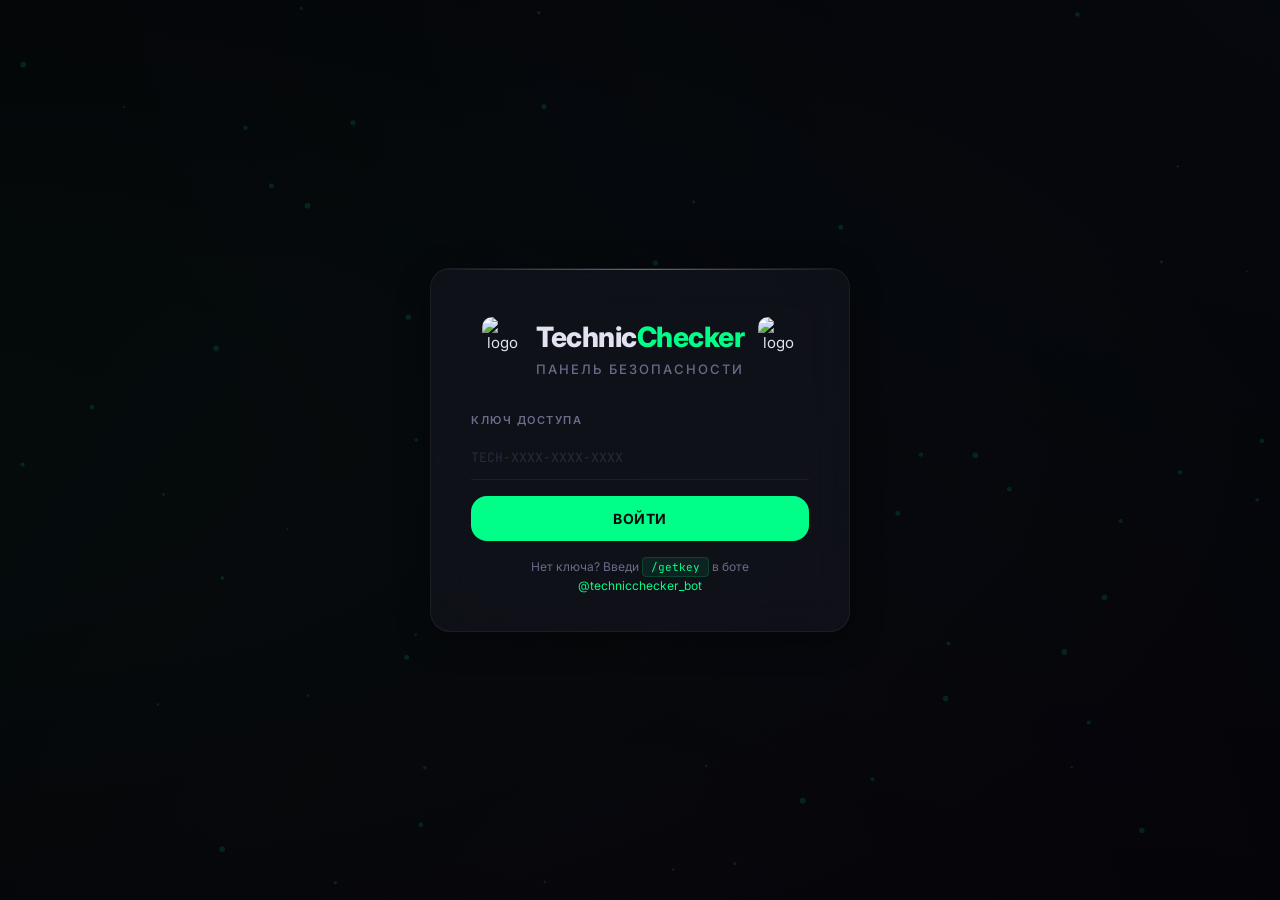
==== parser.html @ 3a8443a8 "UI: отдельное окно для хеша, стилизация брутфорса, ренейм Чекер/Валидка, архив ников" ====
<!DOCTYPE html>
<html lang="ru">
<head>
  <meta charset="UTF-8">
  <meta name="viewport" content="width=device-width, initial-scale=1.0">
  <title>TechnicChecker — Парсер</title>
  <link rel="preconnect" href="https://fonts.googleapis.com">
  <link href="https://fonts.googleapis.com/css2?family=Inter:wght@400;500;600;700;800&family=JetBrains+Mono:wght@400;500&display=swap" rel="stylesheet">
  <link rel="stylesheet" href="style.css">
  <link rel="stylesheet" href="parser.css">
</head>
<body>
  <canvas id="bgCanvas"></canvas>

  <main class="ft-page">
    <header class="ft-header">
      <div class="ft-logo">
        <img src="funtime.png" class="ft-server-icon" alt="FT">
        <span>Technic<span class="accent">Парсер</span></span>
        <span class="ft-sub">База ников и донов FunTime</span>
      </div>
      <div class="ft-header-right">
        <a href="index.html" class="btn-ghost">Назад</a>
        <button id="refreshBtn" class="ft-btn" title="Обновить таблицу">Обновить</button>
      </div>
    </header>

    <section class="ft-controls">
      <div class="ft-filter" id="typeFilter">
        <button class="ft-drop-btn">
          <span class="ft-drop-value" data-value="all">Все строки</span>
          <span class="ft-chevron">▾</span>
        </button>
        <div class="ft-menu hidden" id="typeMenu">
          <div class="ft-option" data-value="all">Все строки</div>
          <div class="ft-option" data-value="in_db">Есть в базах</div>
          <div class="ft-option" data-value="not_in_db">Нет в базах</div>
          <div class="ft-option" data-value="unchecked">Непроверенные</div>
          <div class="ft-option" data-value="checked">Проверенные</div>
        </div>
      </div>

      <div class="ft-filter" id="serverFilter">
        <button class="ft-drop-btn">
          <span class="ft-drop-value" data-value="">Все серверы</span>
          <span class="ft-chevron">▾</span>
        </button>
        <div class="ft-menu hidden" id="serverMenu">
          <div class="ft-option" data-value="">Все серверы</div>
        </div>
        <span class="ft-chip hidden" id="serverChip">
          <span class="ft-chip-x" id="serverChipX" title="Сбросить">×</span>
          <span class="ft-drop-value" id="serverEmpty" data-value=""></span>
        </span>
      </div>

      <div class="ft-filter" id="privFilter">
        <button class="ft-drop-btn">
          <span class="ft-drop-value" data-value="">Все привилегии</span>
          <span class="ft-chevron">▾</span>
        </button>
        <div class="ft-menu hidden" id="privMenu"></div>
      </div>

      <select id="perPage" class="ft-perpage">
        <option value="10">10 на стр.</option>
        <option value="25">25 на стр.</option>
        <option value="50">50 на стр.</option>
        <option value="100">100 на стр.</option>
      </select>
      <span class="ft-count" id="countLabel">— строк по фильтру</span>
    </section>

    <section class="ft-table-wrap">
      <table class="ft-table">
        <thead>
          <tr>
            <th>Сервер</th>
            <th>Ник</th>
            <th>Привилегия</th>
            <th>Добавлен (МСК)</th>
          </tr>
        </thead>
        <tbody id="tbody"></tbody>
      </table>
      <div id="emptyState" class="ft-empty hidden">
        <p>Ничего не найдено по фильтру</p>
      </div>
      <div class="ft-pagination" id="pagination"></div>
    </section>

    <footer class="ft-footer">
      <span>Зелёный — ник есть в базах · белый — нет в базах · серый — проверен</span>
      <span class="ft-legend">Нажмите на ник — чекер по базам и расшифровка хешей · Валидка — проверка аккаунта на funtime.su</span>
    </footer>
  </main>

  <div class="ft-modal hidden" id="modal">
    <div class="ft-modal-card">
      <button class="ft-modal-x" id="modalClose" title="Закрыть">×</button>
      <div class="ft-modal-head">Чекер ника</div>
      <div class="ft-modal-nick" id="modalNick">—</div>
      <div class="ft-modal-status" id="modalStatus">Чекер…</div>
      <div class="ft-spinner" id="modalSpinner"><i></i></div>
      <div class="ft-result hidden" id="modalResult">
        <div class="ft-result-badge" id="modalResultBadge">—</div>
        <div class="ft-result-list" id="modalResultList"></div>
        <div class="ft-result-meta" id="modalResultMeta"></div>
      </div>
      <div class="ft-donate">
        <button class="ft-btn ft-btn-donate" id="modalDonateBtn">Валидка</button>
        <div class="ft-donate-result hidden" id="modalDonateResult"></div>
      </div>
      <div class="ft-result ft-result-error hidden" id="modalError"></div>
    </div>
  </div>

  <div class="ft-modal hidden" id="hashModal">
    <div class="ft-modal-card ft-hash-modal">
      <button class="ft-modal-x" id="hashModalClose" title="Закрыть">×</button>
      <div class="ft-modal-head">Полный хеш</div>
      <div class="ft-hash-display" id="hashDisplay" title="Нажмите, чтобы скопировать" data-copy=""></div>
      <div class="ft-modal-actions">
        <button class="ft-btn" id="hashModalCopy">Копировать</button>
        <button class="ft-btn ft-brut" id="hashModalBrut">⚡ Брутфорс</button>
      </div>
    </div>
  </div>

  <script src="parser.js"></script>
</body>
</html>
---- style.css ----
* { margin: 0; padding: 0; box-sizing: border-box; }

:root {
  --bg-primary: #050508;
  --bg-glass: rgba(20, 22, 32, 0.65);
  --bg-glass-hover: rgba(24, 26, 38, 0.8);
  --border-glass: rgba(255, 255, 255, 0.06);
  --border-glass-hover: rgba(255, 255, 255, 0.12);
  --text-primary: #e2e2f0;
  --text-secondary: #6b6b8a;
  --text-muted: #4a4a66;
  --accent: #00ff88;
  --accent-dim: rgba(0, 255, 136, 0.1);
  --accent-glow: rgba(0, 255, 136, 0.25);
  --danger: #ff3355;
  --danger-bg: rgba(255, 51, 85, 0.1);
  --blue: #3388ff;
  --radius: 16px;
  --glass-blur: 24px;
}

html { font-size: 15px; }

body {
  font-family: 'Inter', -apple-system, BlinkMacSystemFont, sans-serif;
  background: var(--bg-primary);
  color: var(--text-primary);
  min-height: 100vh;
  overflow-x: hidden;
}

body::before {
  content: '';
  position: fixed;
  top: -50%; left: -50%;
  width: 200%; height: 200%;
  background:
    radial-gradient(ellipse at 20% 50%, rgba(0, 255, 136, 0.03) 0%, transparent 50%),
    radial-gradient(ellipse at 80% 20%, rgba(51, 136, 255, 0.03) 0%, transparent 50%),
    radial-gradient(ellipse at 50% 80%, rgba(168, 85, 247, 0.02) 0%, transparent 50%);
  z-index: 0;
  pointer-events: none;
}

#bgCanvas {
  position: fixed;
  top: 0; left: 0;
  width: 100%; height: 100%;
  z-index: 0;
  opacity: 0.3;
}

.hidden { display: none !important; }

/* ==================== LOGIN ==================== */
#loginPage {
  position: relative;
  z-index: 1;
  min-height: 100vh;
  display: flex;
  align-items: center;
  justify-content: center;
  padding: 20px;
}

.login-card {
  background: var(--bg-glass);
  backdrop-filter: blur(var(--glass-blur));
  -webkit-backdrop-filter: blur(var(--glass-blur));
  border: 1px solid var(--border-glass);
  border-radius: 20px;
  padding: 48px 40px 36px;
  width: 100%;
  max-width: 420px;
  position: relative;
  overflow: hidden;
  box-shadow: 0 8px 32px rgba(0, 0, 0, 0.4);
}

.login-card::before {
  content: '';
  position: absolute;
  top: 0; left: 0; right: 0;
  height: 1px;
  background: linear-gradient(90deg, transparent, var(--accent), transparent);
  opacity: 0.6;
}

.logo-section {
  text-align: center;
  margin-bottom: 36px;
}

.logo-icon {
  display: inline-flex;
  align-items: center;
  justify-content: center;
  width: 64px;
  height: 64px;
  border-radius: 16px;
  background: rgba(0, 255, 136, 0.06);
  backdrop-filter: blur(8px);
  color: var(--accent);
  margin-bottom: 16px;
  border: 1px solid rgba(0, 255, 136, 0.15);
}

.logo-icon.small {
  width: 32px;
  height: 32px;
  border-radius: 8px;
}

.logo-row {
  display: flex;
  align-items: center;
  justify-content: center;
  gap: 14px;
}

.logo-img {
  width: 40px;
  height: 40px;
  border-radius: 10px;
  object-fit: cover;
}

.logo-img.small {
  width: 28px;
  height: 28px;
  border-radius: 6px;
}

.dash-logo {
  display: flex;
  align-items: center;
  gap: 10px;
}

.dash-logo .logo-img.small {
  width: 24px;
  height: 24px;
  border-radius: 6px;
}

.logo-section h1 {
  font-size: 28px;
  font-weight: 800;
  letter-spacing: -0.5px;
}

.logo-section h1 span {
  color: var(--accent);
}

.tagline {
  color: var(--text-secondary);
  font-size: 13px;
  margin-top: 4px;
  font-weight: 500;
  text-transform: uppercase;
  letter-spacing: 2px;
}

.login-form {
  display: flex;
  flex-direction: column;
  gap: 16px;
}

.input-group {
  position: relative;
}

.input-group label {
  display: block;
  font-size: 11px;
  font-weight: 600;
  text-transform: uppercase;
  letter-spacing: 1.5px;
  color: var(--text-secondary);
  margin-bottom: 8px;
}

.input-group input {
  width: 100%;
  background: transparent;
  border: none;
  border-bottom: 1px solid var(--border-glass);
  padding: 12px 0;
  font-family: 'JetBrains Mono', monospace;
  font-size: 15px;
  color: var(--text-primary);
  outline: none;
  transition: border-color 0.3s;
}

.input-group input::placeholder {
  color: #2a2a3e;
  font-family: 'JetBrains Mono', monospace;
  font-size: 13px;
}

.input-group input:focus {
  border-color: transparent;
}

.input-line {
  position: absolute;
  bottom: 0; left: 0;
  width: 0;
  height: 1px;
  background: var(--accent);
  transition: width 0.4s ease;
  box-shadow: 0 0 8px var(--accent-glow);
}

.input-group input:focus ~ .input-line {
  width: 100%;
}

button {
  font-family: 'Inter', sans-serif;
  cursor: pointer;
  border: none;
  outline: none;
  font-weight: 600;
  transition: all 0.25s ease;
}

#loginBtn {
  padding: 14px 24px;
  border-radius: var(--radius);
  font-size: 14px;
  letter-spacing: 0.5px;
  text-transform: uppercase;
  background: var(--accent);
  color: #0a0a0f;
  font-weight: 700;
  position: relative;
  overflow: hidden;
}

#loginBtn:hover {
  box-shadow: 0 0 30px var(--accent-glow), 0 0 60px rgba(0, 255, 136, 0.1);
  transform: translateY(-1px);
}

#loginBtn:active, #checkBtn:active {
  transform: translateY(0);
}

#loginBtn:disabled {
  opacity: 0.4;
  cursor: not-allowed;
  box-shadow: none;
  transform: none;
}

.error-msg {
  padding: 10px 14px;
  background: rgba(255, 51, 85, 0.08);
  backdrop-filter: blur(8px);
  border: 1px solid rgba(255, 51, 85, 0.2);
  border-radius: 8px;
  color: var(--danger);
  font-size: 13px;
  text-align: center;
}

.hint {
  text-align: center;
  font-size: 12px;
  color: var(--text-secondary);
  line-height: 1.6;
}

.hint span {
  font-family: 'JetBrains Mono', monospace;
  color: var(--accent);
  font-size: 11px;
  background: rgba(0, 255, 136, 0.08);
  padding: 2px 8px;
  border-radius: 4px;
  border: 1px solid rgba(0, 255, 136, 0.15);
}

.hint a {
  color: var(--accent);
  text-decoration: none;
  border-bottom: 1px solid transparent;
  transition: border-color 0.2s;
}

.hint a:hover {
  border-bottom-color: var(--accent);
}

/* ==================== DASHBOARD ==================== */
#dashboardPage {
  position: relative;
  z-index: 1;
  max-width: 820px;
  margin: 0 auto;
  padding: 24px 20px 60px;
}

.dash-header {
  display: flex;
  align-items: center;
  justify-content: space-between;
  padding: 16px 0;
  margin-bottom: 28px;
  border-bottom: 1px solid var(--border-glass);
}

.dash-logo span {
  font-size: 18px;
  font-weight: 700;
}

.dash-logo span span {
  color: var(--accent);
}

.btn-ghost {
  padding: 8px 18px;
  border-radius: 8px;
  font-size: 12px;
  font-weight: 600;
  text-transform: uppercase;
  letter-spacing: 0.5px;
  background: rgba(255, 255, 255, 0.03);
  border: 1px solid var(--border-glass);
  color: var(--text-secondary);
}

.btn-ghost:hover {
  border-color: rgba(255, 51, 85, 0.4);
  color: var(--danger);
  background: var(--danger-bg);
}

.dash-header-right {
  display: flex;
  align-items: center;
  gap: 10px;
}

.btn-funtable {
  text-decoration: none;
  display: inline-flex;
  align-items: center;
}

.btn-funtable:hover {
  border-color: rgba(255, 51, 85, 0.5) !important;
  color: #ff3355 !important;
  background: var(--danger-bg) !important;
}

/* Mode Tabs */
.mode-tabs {
  display: flex;
  gap: 4px;
  background: rgba(255, 255, 255, 0.03);
  border-radius: 10px;
  padding: 3px;
  margin-bottom: 20px;
  border: 1px solid var(--border-glass);
}

.mode-tab {
  flex: 1;
  display: flex;
  align-items: center;
  justify-content: center;
  gap: 6px;
  padding: 10px 16px;
  border-radius: 8px;
  font-size: 12px;
  font-weight: 600;
  text-transform: uppercase;
  letter-spacing: 0.5px;
  background: transparent;
  border: none;
  color: var(--text-secondary);
  cursor: pointer;
  transition: all 0.25s ease;
}

.mode-tab:hover {
  color: var(--text-primary);
  background: rgba(255, 255, 255, 0.04);
}

.mode-tab.active {
  background: var(--accent);
  color: #0a0a0f;
  box-shadow: 0 0 20px var(--accent-glow);
}

.mode-tab svg {
  width: 16px;
  height: 16px;
  flex-shrink: 0;
}

.mode-tab.active svg {
  color: #0a0a0f;
}

/* Stats Grid */
.dash-grid {
  display: grid;
  grid-template-columns: repeat(2, 1fr);
  gap: 12px;
  margin-bottom: 24px;
}

.stat-card {
  background: var(--bg-glass);
  backdrop-filter: blur(var(--glass-blur));
  -webkit-backdrop-filter: blur(var(--glass-blur));
  border: 1px solid var(--border-glass);
  border-radius: var(--radius);
  padding: 20px;
  transition: all 0.3s ease;
  position: relative;
  overflow: hidden;
  box-shadow: 0 4px 16px rgba(0, 0, 0, 0.2);
  display: flex;
  align-items: center;
  gap: 16px;
}

.stat-card:hover {
  background: var(--bg-glass-hover);
  border-color: var(--border-glass-hover);
  transform: translateY(-2px);
  box-shadow: 0 8px 32px rgba(0, 0, 0, 0.35);
}

.stat-card:hover .stat-icon {
  transform: scale(1.1);
}

.stat-icon {
  width: 44px;
  height: 44px;
  border-radius: 12px;
  display: flex;
  align-items: center;
  justify-content: center;
  flex-shrink: 0;
  transition: transform 0.3s ease;
  backdrop-filter: blur(8px);
}

.stat-icon svg {
  width: 20px;
  height: 20px;
}

.stat-icon.blue {
  background: rgba(51, 136, 255, 0.12);
  border: 1px solid rgba(51, 136, 255, 0.2);
  color: var(--blue);
}

.stat-icon.purple {
  background: rgba(168, 85, 247, 0.12);
  border: 1px solid rgba(168, 85, 247, 0.2);
  color: #a855f7;
}

.stat-icon.green {
  background: rgba(0, 255, 136, 0.1);
  border: 1px solid rgba(0, 255, 136, 0.15);
  color: var(--accent);
}

.stat-icon.orange {
  background: rgba(245, 158, 11, 0.12);
  border: 1px solid rgba(245, 158, 11, 0.2);
  color: #f59e0b;
}

.stat-info {
  flex: 1;
  min-width: 0;
}

.stat-label {
  font-size: 10px;
  font-weight: 600;
  text-transform: uppercase;
  letter-spacing: 1.2px;
  color: var(--text-secondary);
  margin-bottom: 4px;
}

.stat-value {
  font-family: 'JetBrains Mono', monospace;
  font-size: 22px;
  font-weight: 700;
  color: var(--text-primary);
  line-height: 1.2;
}

.stat-card#statTotal .stat-value { color: var(--accent); }
.stat-card#statUser .stat-value { color: var(--blue); }
.stat-card#statReg .stat-value { color: #a855f7; }
.stat-card#statDaily .stat-value { color: #f59e0b; }

.progress-bar {
  margin-top: 8px;
  height: 3px;
  background: rgba(245, 158, 11, 0.12);
  border-radius: 4px;
  overflow: hidden;
}

.progress-fill {
  height: 100%;
  width: 0%;
  background: linear-gradient(90deg, #22c55e, #f59e0b, #ef4444);
  border-radius: 4px;
  transition: width 0.8s cubic-bezier(0.4, 0, 0.2, 1);
}

/* Panel */
.dash-panel {
  background: var(--bg-glass);
  backdrop-filter: blur(var(--glass-blur));
  -webkit-backdrop-filter: blur(var(--glass-blur));
  border: 1px solid var(--border-glass);
  border-radius: var(--radius);
  overflow: hidden;
  box-shadow: 0 4px 16px rgba(0, 0, 0, 0.2);
}

.panel-header {
  padding: 16px 20px;
  border-bottom: 1px solid var(--border-glass);
}

.panel-header h2 {
  font-size: 13px;
  font-weight: 700;
  letter-spacing: 1.5px;
  color: var(--text-secondary);
}

.panel-header .accent {
  color: var(--accent);
}

.panel-desc {
  margin-top: 6px;
  font-size: 12px;
  color: var(--text-muted);
  line-height: 1.5;
  letter-spacing: 0.2px;
}

.checker-controls {
  display: flex;
  gap: 10px;
  padding: 16px 20px;
  border-bottom: 1px solid var(--border-glass);
}

.checker-controls input {
  flex: 1;
  background: rgba(0, 0, 0, 0.3);
  border: 1px solid var(--border-glass);
  border-radius: 8px;
  padding: 12px 16px;
  font-family: 'JetBrains Mono', monospace;
  font-size: 14px;
  color: var(--text-primary);
  outline: none;
  transition: border-color 0.3s;
}

.checker-controls input:focus {
  border-color: var(--accent);
}

.checker-controls input::placeholder {
  color: #2a2a3e;
  font-family: 'Inter', sans-serif;
}

#checkBtn, #validBtn {
  padding: 0;
  width: 48px;
  height: 48px;
  border-radius: 12px;
  overflow: hidden;
  display: flex;
  align-items: center;
  justify-content: center;
  flex-shrink: 0;
}

.btn-photo {
  width: 100%;
  height: 100%;
  object-fit: cover;
  display: block;
}

#checkBtn:hover, #validBtn:hover {
  transform: scale(1.05);
  box-shadow: 0 0 20px var(--accent-glow);
}

/* Mass Check */
.mass-controls {
  display: flex;
  flex-direction: column;
  gap: 10px;
  padding: 16px 20px;
  border-bottom: 1px solid var(--border-glass);
}

.mass-controls textarea {
  width: 100%;
  min-height: 140px;
  background: rgba(0, 0, 0, 0.3);
  border: 1px solid var(--border-glass);
  border-radius: 8px;
  padding: 12px 16px;
  font-family: 'JetBrains Mono', monospace;
  font-size: 13px;
  line-height: 1.6;
  color: var(--text-primary);
  outline: none;
  resize: vertical;
  transition: border-color 0.3s;
}

.mass-controls textarea:focus { border-color: var(--accent); }
.mass-controls textarea::placeholder { color: #2a2a3e; font-family: 'Inter', sans-serif; }

.mass-actions {
  display: flex;
  gap: 10px;
}

#massBtn {
  padding: 0;
  width: 48px;
  height: 48px;
  border-radius: 12px;
  overflow: hidden;
  display: flex;
  align-items: center;
  justify-content: center;
  flex-shrink: 0;
}

#massBtn:hover {
  transform: scale(1.05);
  box-shadow: 0 0 20px var(--accent-glow);
}

#massStopBtn {
  padding: 0;
  width: 48px;
  height: 48px;
  border-radius: 12px;
  display: flex;
  align-items: center;
  justify-content: center;
  flex-shrink: 0;
  background: var(--danger-bg);
  border: 1px solid rgba(255, 51, 85, 0.3);
  color: var(--danger);
  transition: all 0.3s cubic-bezier(0.4, 0, 0.2, 1);
}

#massStopBtn:hover {
  background: rgba(255, 51, 85, 0.2);
  border-color: var(--danger);
  box-shadow: 0 0 20px rgba(255, 51, 85, 0.25);
  transform: scale(1.05);
}

#massCopyBtn {
  height: 48px;
  flex: 1;
  border-radius: 12px;
  background: rgba(0, 255, 136, 0.08);
  border: 1px solid rgba(0, 255, 136, 0.2);
  color: var(--accent);
  font-weight: 700;
  font-size: 12px;
  text-transform: uppercase;
  letter-spacing: 0.5px;
}

#massCopyBtn:hover {
  background: rgba(0, 255, 136, 0.15);
  border-color: var(--accent);
  box-shadow: 0 0 24px var(--accent-glow);
  transform: translateY(-1px);
}

.mass-progress {
  display: flex;
  align-items: center;
  gap: 12px;
  padding: 12px 20px;
  border-bottom: 1px solid var(--border-glass);
}

.mass-progress-bar {
  flex: 1;
  height: 6px;
  background: rgba(0, 255, 136, 0.08);
  border-radius: 6px;
  overflow: hidden;
}

#massProgressFill {
  height: 100%;
  width: 0%;
  background: linear-gradient(90deg, #22c55e, var(--accent));
  border-radius: 6px;
  transition: width 0.3s ease;
  box-shadow: 0 0 12px var(--accent-glow);
}

#massProgressText {
  font-family: 'JetBrains Mono', monospace;
  font-size: 12px;
  color: var(--text-secondary);
  min-width: 80px;
  text-align: right;
}

.mass-summary {
  display: flex;
  align-items: center;
  justify-content: space-between;
  gap: 12px;
  flex-wrap: wrap;
  padding: 12px 20px;
  border-bottom: 1px solid var(--border-glass);
  font-family: 'JetBrains Mono', monospace;
  font-size: 12px;
  color: var(--text-secondary);
}

.mass-summary b { color: var(--text-primary); font-weight: 600; }
.mass-summary .ms-hit { color: var(--accent); font-weight: 600; }
.mass-summary .ms-empty { color: #f59e0b; }
.mass-summary .ms-err { color: var(--danger); font-weight: 600; }

#massOutput {
  max-height: 420px;
  overflow-y: auto;
  padding: 4px;
}

#massOutput {
  display: block;
  max-height: 420px;
  overflow-y: auto;
  padding: 14px 20px;
  margin: 0;
  font-family: 'JetBrains Mono', monospace;
  font-size: 12px;
  line-height: 1.7;
  color: var(--accent);
  background: rgba(0, 0, 0, 0.25);
  white-space: pre;
  word-break: break-all;
  user-select: text;
}


/* Results */
.results-container {
  padding: 0;
  animation: fadeIn 0.3s ease;
}

.results-header {
  display: grid;
  grid-template-columns: 130px auto 1fr auto;
  gap: 10px;
  padding: 14px 20px;
  background: rgba(0, 0, 0, 0.25);
  border-bottom: 1px solid var(--border-glass);
  font-size: 11px;
  font-weight: 700;
  text-transform: uppercase;
  letter-spacing: 1.2px;
  color: var(--text-secondary);
}

.rh-nick { grid-column: 1; }
.rh-db { grid-column: 2; }
.rh-pass { grid-column: 3; text-align: right; }
.rh-count { grid-column: 4; text-align: right; font-size: 11px; color: var(--text-secondary); }

#resultsList {
  max-height: 420px;
  overflow-y: auto;
  padding: 4px;
}

.result-row {
  display: grid;
  grid-template-columns: 130px auto 1fr auto;
  gap: 10px;
  align-items: center;
  padding: 10px 16px;
  margin: 2px 0;
  border-radius: 8px;
  font-size: 13px;
  font-family: 'JetBrains Mono', monospace;
  transition: all 0.2s;
  background: rgba(255, 255, 255, 0.02);
  border: 1px solid transparent;
}

.result-row:hover {
  background: rgba(255, 255, 255, 0.04);
  border-color: var(--border-glass);
  transform: translateX(2px);
}

.rr-nick {
  grid-column: 1;
  color: var(--text-primary);
  font-weight: 500;
  cursor: pointer;
  transition: color 0.2s;
  min-width: 0;
  overflow: hidden;
  text-overflow: ellipsis;
  white-space: nowrap;
}
.rr-nick:hover { color: var(--accent); }

.rr-db {
  grid-column: 2;
  background: rgba(51, 136, 255, 0.08);
  color: var(--blue);
  padding: 3px 10px;
  border-radius: 4px;
  font-size: 10px;
  font-weight: 600;
  white-space: nowrap;
  border: 1px solid rgba(51, 136, 255, 0.15);
  letter-spacing: 0.3px;
  justify-self: start;
}

.rr-pass {
  grid-column: 3;
  color: var(--accent);
  font-size: 12px;
  font-weight: 400;
  opacity: 0.85;
  cursor: pointer;
  transition: opacity 0.2s;
  min-width: 0;
  word-break: break-all;
}
.rr-pass:hover { opacity: 1; }
.rr-pass.hash {
  overflow: hidden;
  text-overflow: ellipsis;
  white-space: nowrap;
  max-width: 100%;
  word-break: normal;
}

.result-row .btn-brut {
  grid-column: 4;
}

/* keep old .result-item for backwards compat */
.result-item {
  display: flex;
  align-items: center;
  gap: 10px;
  padding: 10px 16px;
  margin: 2px 0;
  border-radius: 8px;
  font-size: 13px;
  font-family: 'JetBrains Mono', monospace;
  transition: all 0.2s;
  background: rgba(255, 255, 255, 0.02);
  border: 1px solid transparent;
}
.result-item:hover {
  background: rgba(255, 255, 255, 0.04);
  border-color: var(--border-glass);
  transform: translateX(2px);
}

.result-db {
  background: rgba(51, 136, 255, 0.08);
  backdrop-filter: blur(4px);
  color: var(--blue);
  padding: 3px 10px;
  border-radius: 4px;
  font-size: 10px;
  font-weight: 600;
  white-space: nowrap;
  border: 1px solid rgba(51, 136, 255, 0.15);
  letter-spacing: 0.3px;
  flex-shrink: 0;
}

.result-nick {
  color: var(--text-primary);
  font-weight: 500;
  min-width: 100px;
  cursor: pointer;
  transition: color 0.2s;
}
.result-nick:hover { color: var(--accent); }

.result-pass {
  color: var(--accent);
  word-break: break-all;
  flex: 1;
  font-size: 12px;
  font-weight: 400;
  opacity: 0.85;
  cursor: pointer;
  transition: opacity 0.2s;
}
.result-pass:hover { opacity: 1; }

.result-no-results {
  padding: 32px 20px;
  text-align: center;
  color: var(--text-secondary);
  font-size: 14px;
}

.result-error {
  padding: 20px;
  color: var(--danger);
  font-size: 13px;
  text-align: center;
  font-family: 'JetBrains Mono', monospace;
}

/* Empty state */
.empty-state {
  display: flex;
  flex-direction: column;
  align-items: center;
  gap: 12px;
  padding: 56px 20px;
  text-align: center;
}

.empty-state p {
  color: var(--text-secondary);
  font-size: 13px;
  font-weight: 400;
}

/* Loading spinner */
@keyframes spin {
  to { transform: rotate(360deg); }
}

.btn-loading {
  position: relative;
  color: transparent !important;
  pointer-events: none;
}

.btn-loading::after {
  content: '';
  position: absolute;
  top: 50%; left: 50%;
  width: 18px; height: 18px;
  margin: -9px 0 0 -9px;
  border: 2px solid rgba(10, 10, 15, 0.3);
  border-top-color: #0a0a0f;
  border-radius: 50%;
  animation: spin 0.6s linear infinite;
}

/* Fade in */
.btn-hashcat {
  width: 48px;
  height: 48px;
  border-radius: 12px;
  display: flex;
  align-items: center;
  justify-content: center;
  flex-shrink: 0;
  background: rgba(0, 255, 136, 0.08);
  border: 1px solid rgba(0, 255, 136, 0.15);
  color: var(--accent);
  transition: all 0.3s cubic-bezier(0.4, 0, 0.2, 1);
}
.btn-hashcat:hover {
  background: rgba(0, 255, 136, 0.15);
  border-color: var(--accent);
  box-shadow: 0 0 24px var(--accent-glow), 0 0 48px rgba(0, 255, 136, 0.08);
  transform: scale(1.05);
}
.btn-hashcat:active { transform: scale(0.95); }
.btn-hashcat svg { transition: transform 0.4s ease; }
.btn-hashcat:hover svg { transform: rotate(90deg); }

.btn-brut {
  width: 28px;
  height: 28px;
  border-radius: 6px;
  flex-shrink: 0;
  background: rgba(168, 85, 247, 0.1);
  border: 1px solid rgba(168, 85, 247, 0.15);
  color: #a855f7;
  cursor: pointer;
  display: flex;
  align-items: center;
  justify-content: center;
  transition: all 0.25s ease;
  position: relative;
}
.btn-brut::after {
  content: '⚡';
  font-size: 13px;
}
.btn-brut:hover {
  background: rgba(168, 85, 247, 0.2);
  border-color: #a855f7;
  box-shadow: 0 0 16px rgba(168, 85, 247, 0.2);
  transform: scale(1.1);
}

.dehash-row {
  background: rgba(168, 85, 247, 0.04) !important;
  border: 1px solid rgba(168, 85, 247, 0.08) !important;
  margin-top: -4px !important;
  border-top-left-radius: 0 !important;
  border-top-right-radius: 0 !important;
}

/* History collapse */
.history-collapse {
  display: flex;
  justify-content: space-between;
  align-items: center;
  padding: 10px 20px;
  cursor: pointer;
  font-size: 11px;
  font-weight: 700;
  text-transform: uppercase;
  letter-spacing: 1.2px;
  color: var(--text-secondary);
  border-bottom: 1px solid var(--border-glass);
  transition: all 0.2s;
  user-select: none;
}
.history-collapse:hover {
  color: var(--text-primary);
  background: rgba(255, 255, 255, 0.02);
}
.collapse-arrow {
  font-size: 10px;
  transition: transform 0.3s ease;
}

.history-body {
  max-height: 0;
  overflow: hidden;
  transition: max-height 0.35s ease;
  border-bottom: 1px solid transparent;
}
.history-body.open {
  max-height: 400px;
  overflow-y: auto;
  border-bottom-color: var(--border-glass);
}
.history-body .result-row {
  display: flex;
  align-items: center;
  gap: 8px;
  font-size: 11px;
  padding: 6px 16px;
  margin: 0;
  border-radius: 0;
}
.history-body .result-row:hover {
  transform: none;
}

.history-controls {
  padding: 8px 20px;
  border-bottom: 1px solid var(--border-glass);
}
.history-controls select {
  background: rgba(0, 0, 0, 0.3);
  border: 1px solid var(--border-glass);
  border-radius: 6px;
  padding: 6px 10px;
  font-family: 'Inter', sans-serif;
  font-size: 12px;
  color: var(--text-primary);
  outline: none;
  cursor: pointer;
}

/* Result list scroll for all panels */
#resultsList,
#validResultList,
#hashcatResultList,
#decodeResultList,
#validHistoryList,
#hashcatHistoryList,
#validHistoryBody,
#hashcatHistoryBody,
#massOutput {
  max-height: 420px;
  overflow-y: auto;
  padding: 4px;
}

#resultsList::-webkit-scrollbar,
#validResultList::-webkit-scrollbar,
#hashcatResultList::-webkit-scrollbar,
#decodeResultList::-webkit-scrollbar,
#validHistoryList::-webkit-scrollbar,
#hashcatHistoryList::-webkit-scrollbar,
#validHistoryBody::-webkit-scrollbar,
#hashcatHistoryBody::-webkit-scrollbar,
#massOutput::-webkit-scrollbar {
  width: 4px;
}
#resultsList::-webkit-scrollbar-track,
#validResultList::-webkit-scrollbar-track,
#hashcatResultList::-webkit-scrollbar-track,
#decodeResultList::-webkit-scrollbar-track,
#validHistoryList::-webkit-scrollbar-track,
#hashcatHistoryList::-webkit-scrollbar-track,
#validHistoryBody::-webkit-scrollbar-track,
#hashcatHistoryBody::-webkit-scrollbar-track,
#massOutput::-webkit-scrollbar-track {
  background: transparent;
}
#resultsList::-webkit-scrollbar-thumb,
#validResultList::-webkit-scrollbar-thumb,
#hashcatResultList::-webkit-scrollbar-thumb,
#decodeResultList::-webkit-scrollbar-thumb,
#validHistoryList::-webkit-scrollbar-thumb,
#hashcatHistoryList::-webkit-scrollbar-thumb,
#validHistoryBody::-webkit-scrollbar-thumb,
#hashcatHistoryBody::-webkit-scrollbar-thumb,
#massOutput::-webkit-scrollbar-thumb {
  background: rgba(255, 255, 255, 0.08);
  border-radius: 4px;
}
#resultsList::-webkit-scrollbar-thumb:hover,
#validResultList::-webkit-scrollbar-thumb:hover,
#hashcatResultList::-webkit-scrollbar-thumb:hover,
#decodeResultList::-webkit-scrollbar-thumb:hover,
#validHistoryList::-webkit-scrollbar-thumb:hover,
#hashcatHistoryList::-webkit-scrollbar-thumb:hover,
#validHistoryBody::-webkit-scrollbar-thumb:hover,
#hashcatHistoryBody::-webkit-scrollbar-thumb:hover,
#massOutput::-webkit-scrollbar-thumb:hover {
  background: rgba(255, 255, 255, 0.12);
}

.toast {
  position: fixed;
  bottom: 24px;
  left: 50%;
  transform: translateX(-50%) translateY(12px);
  background: rgba(0, 255, 136, 0.12);
  backdrop-filter: blur(16px);
  -webkit-backdrop-filter: blur(16px);
  border: 1px solid rgba(0, 255, 136, 0.2);
  border-radius: 8px;
  padding: 8px 18px;
  font-size: 12px;
  font-weight: 600;
  color: var(--accent);
  z-index: 1000;
  opacity: 0;
  transition: all 0.3s cubic-bezier(0.4, 0, 0.2, 1);
  pointer-events: none;
  font-family: 'Inter', sans-serif;
}
.toast.show {
  opacity: 1;
  transform: translateX(-50%) translateY(0);
}

@keyframes fadeIn {
  from { opacity: 0; transform: translateY(8px); }
  to { opacity: 1; transform: translateY(0); }
}

.stat-card, .dash-panel {
  animation: fadeIn 0.5s ease forwards;
}

.stat-card:nth-child(2) { animation-delay: 0.1s; }
.stat-card:nth-child(3) { animation-delay: 0.2s; }
.stat-card:nth-child(4) { animation-delay: 0.3s; }
.dash-panel { animation-delay: 0.15s; }

/* Responsive */
@media (max-width: 700px) {
  .dash-grid {
    grid-template-columns: 1fr;
  }

  .stat-card {
    padding: 16px;
  }

  .stat-value {
    font-size: 18px;
  }

  .stat-icon {
    width: 38px;
    height: 38px;
  }

  .login-card {
    padding: 36px 24px 28px;
  }

  .checker-controls {
    flex-direction: column;
  }

  .mass-actions {
    flex-wrap: wrap;
  }

  #massCopyBtn {
    flex-basis: 100%;
  }

  .result-item, .result-row {
    flex-wrap: wrap;
    gap: 6px;
  }

  .result-row {
    grid-template-columns: 1fr auto;
  }
  .result-row .rr-nick { grid-column: 1; }
  .result-row .rr-db { grid-column: 2; }
  .result-row .rr-pass { grid-column: 1 / -1; }
  .result-row .btn-brut { grid-column: 2; }

  .result-pass {
    width: 100%;
    text-align: left;
    font-size: 11px;
  }

  .result-nick {
    min-width: 80px;
  }
}

@media (max-width: 420px) {
  .dash-header {
    flex-direction: column;
    gap: 12px;
  }
}
---- parser.css ----
* { margin: 0; padding: 0; box-sizing: border-box; }

:root {
  --ft-bg: #050508;
  --ft-panel: #141620;
  --ft-panel2: #1a1d2a;
  --ft-border: rgba(255, 255, 255, 0.08);
  --ft-border-hover: rgba(0, 255, 136, 0.35);
  --ft-text: #e2e2f0;
  --ft-dim: #6b6b8a;
  --ft-accent: #00ff88;
  --ft-accent-hover: #40ffa8;
  --ft-accent-dim: rgba(0, 255, 136, 0.1);
  --ft-green: #00ff88;
  --ft-blue: #3388ff;
  --radius: 14px;
}

html { font-size: 15px; }

body {
  font-family: 'Inter', -apple-system, BlinkMacSystemFont, sans-serif;
  background: var(--ft-bg);
  color: var(--ft-text);
  min-height: 100vh;
  display: flex;
  flex-direction: column;
}

body::before {
  content: '';
  position: fixed;
  inset: 0;
  background:
    radial-gradient(ellipse at 15% 0%, rgba(0, 255, 136, 0.06) 0%, transparent 45%),
    radial-gradient(ellipse at 85% 100%, rgba(51, 136, 255, 0.05) 0%, transparent 45%);
  pointer-events: none;
  z-index: 0;
}

.hidden { display: none !important; }

.ft-page {
  position: relative;
  z-index: 1;
  width: 100%;
  max-width: 1200px;
  margin: 0 auto;
  padding: 0 20px 30px;
  flex: 1;
  display: flex;
  flex-direction: column;
  gap: 18px;
}

.ft-controls {
  position: relative;
  z-index: 1;
  display: flex;
  align-items: center;
  gap: 10px;
  flex-wrap: wrap;
}

.ft-perpage {
  background: var(--ft-panel2);
  color: var(--ft-text);
  border: 1px solid var(--ft-border);
  border-radius: 8px;
  padding: 9px 12px;
  font-size: 12px;
  font-family: 'Inter', sans-serif;
  cursor: pointer;
}

.ft-chevron {
  font-size: 10px;
  color: var(--ft-dim);
  margin-left: 4px;
  pointer-events: none;
}

/* ============ Header ============ */
.ft-header {
  position: relative;
  z-index: 1;
  display: flex;
  align-items: center;
  justify-content: space-between;
  padding: 18px 28px;
  border-bottom: 1px solid var(--ft-border);
  background: rgba(5, 5, 8, 0.85);
  backdrop-filter: blur(12px);
  -webkit-backdrop-filter: blur(12px);
}

.ft-logo {
  display: flex;
  align-items: center;
  gap: 12px;
}

.ft-logo > span {
  font-size: 20px;
  font-weight: 800;
  letter-spacing: -0.3px;
}

.ft-sub {
  font-size: 11px;
  color: var(--ft-dim);
  text-transform: uppercase;
  letter-spacing: 1.5px;
  font-weight: 600;
  padding-left: 12px;
  border-left: 1px solid var(--ft-border);
}

.ft-server-icon {
  width: 26px;
  height: 26px;
  border-radius: 50%;
  object-fit: cover;
}

.ft-header-right {
  display: flex;
  align-items: center;
  gap: 10px;
}

.ft-table-wrap {
  position: relative;
  z-index: 0;
  display: flex;
  flex-direction: column;
  gap: 14px;
}

.ft-logo h1 {
  font-size: 20px;
  font-weight: 800;
  letter-spacing: -0.3px;
}

.ft-btn {
  padding: 9px 18px;
  border-radius: 8px;
  font-size: 12px;
  font-weight: 700;
  text-transform: uppercase;
  letter-spacing: 0.5px;
  cursor: pointer;
  border: 1px solid var(--ft-border);
  background: rgba(255, 255, 255, 0.03);
  color: var(--ft-text);
  text-decoration: none;
  transition: all 0.2s ease;
  font-family: 'Inter', sans-serif;
}

.ft-btn:hover {
  border-color: var(--ft-accent);
  color: var(--ft-accent);
  background: var(--ft-accent-dim);
}

.ft-btn:disabled {
  opacity: 0.5;
  cursor: wait;
}

/* ============ Filters ============ */
.ft-filter {
  position: relative;
}

.ft-drop-btn {
  display: flex;
  align-items: center;
  gap: 8px;
  padding: 10px 14px;
  border-radius: 10px;
  border: 1px solid var(--ft-border);
  background: var(--ft-panel);
  color: var(--ft-text);
  cursor: pointer;
  font-family: 'Inter', sans-serif;
  font-size: 13px;
  transition: all 0.2s ease;
}

.ft-drop-btn:hover, .ft-filter.open .ft-drop-btn {
  border-color: var(--ft-accent);
}

.ft-drop-value {
  font-weight: 600;
}

.ft-chip {
  display: inline-flex;
  align-items: center;
  gap: 7px;
  padding: 3px 8px;
  border-radius: 7px;
  background: var(--ft-accent-dim);
  border: 1px solid var(--ft-accent);
}

.ft-chip-x {
  font-size: 14px;
  color: var(--ft-accent);
  cursor: pointer;
  line-height: 1;
  padding: 1px 2px;
}

.ft-chip-x:hover {
  color: #fff;
}

.ft-menu {
  position: absolute;
  top: calc(100% + 6px);
  left: 0;
  min-width: 180px;
  background: var(--ft-panel2);
  border: 1px solid var(--ft-border-hover);
  border-radius: 10px;
  padding: 5px;
  z-index: 30;
  box-shadow: 0 12px 32px rgba(0, 0, 0, 0.55);
  max-height: 320px;
  overflow-y: auto;
}

.ft-option {
  padding: 8px 12px;
  border-radius: 7px;
  font-size: 13px;
  cursor: pointer;
  color: var(--ft-text);
  transition: all 0.15s ease;
}

.ft-option:hover {
  background: var(--ft-accent-dim);
  color: var(--ft-accent);
}

.ft-option.selected {
  background: var(--ft-accent);
  color: #050508;
  font-weight: 700;
}

/* ============ Table ============ */
.ft-table {
  width: 100%;
  border-collapse: collapse;
  table-layout: fixed;
  background: var(--ft-panel);
  border: 1px solid var(--ft-border);
  border-radius: var(--radius);
  overflow: hidden;
  box-shadow: 0 6px 24px rgba(0, 0, 0, 0.3);
}

.ft-table thead th {
  text-align: left;
  padding: 13px 16px;
  font-size: 10px;
  font-weight: 700;
  text-transform: uppercase;
  letter-spacing: 1.4px;
  color: var(--ft-dim);
  background: rgba(0, 0, 0, 0.28);
  border-bottom: 1px solid var(--ft-border);
  white-space: nowrap;
}

.col-server { width: 190px; }
.col-nick { width: auto; }
.col-priv { width: 200px; }
.col-date { width: 175px; }

.ft-table tbody td {
  padding: 11px 16px;
  border-bottom: 1px solid var(--ft-border);
  font-size: 13.5px;
  vertical-align: middle;
}

.ft-table tbody tr {
  transition: background 0.15s ease;
}

.ft-table tbody tr:hover {
  background: rgba(0, 255, 136, 0.04);
}

.ft-table tbody tr:last-child td {
  border-bottom: none;
}

.td-server {
  display: flex;
  align-items: center;
  gap: 9px;
}

.td-server-icon {
  width: 20px;
  height: 20px;
  border-radius: 50%;
  object-fit: cover;
  flex-shrink: 0;
}

.td-server-name {
  font-weight: 600;
  font-size: 13px;
}

.td-nick {
  font-family: 'JetBrains Mono', monospace;
  font-size: 13px;
  font-weight: 500;
  cursor: pointer;
  transition: opacity 0.2s ease;
  text-decoration: none;
  border-bottom: 1px dotted transparent;
}

.td-nick:hover {
  opacity: 0.8;
  text-decoration: underline;
  text-underline-offset: 3px;
}

.st-white { color: #ffffff; }
.st-green { color: var(--ft-green); text-shadow: 0 0 10px rgba(0, 255, 136, 0.35); }
.st-done { color: #9ca3af; }
.td-nick.checking { opacity: 0.6; animation: ftPulse 1s ease-in-out infinite; }

@keyframes ftPulse {
  0%, 100% { opacity: 0.6; }
  50% { opacity: 0.25; }
}

.td-priv {
  font-size: 12.5px;
  color: var(--ft-text);
  font-weight: 500;
}

.td-priv .priv-none {
  color: var(--ft-dim);
  font-weight: 400;
}

.td-date {
  font-family: 'JetBrains Mono', monospace;
  font-size: 11.5px;
  color: var(--ft-dim);
  white-space: nowrap;
}

.ft-empty {
  padding: 48px 20px;
  text-align: center;
  color: var(--ft-dim);
  font-size: 13px;
}

/* ============ Footer ============ */
.ft-footer {
  display: flex;
  align-items: center;
  justify-content: space-between;
  gap: 16px;
  padding-top: 16px;
  flex-wrap: wrap;
  font-size: 12px;
  color: var(--ft-dim);
}

.ft-legend {
  display: flex;
  align-items: center;
  gap: 6px;
}

.ft-count {
  font-size: 12.5px;
  color: var(--ft-dim);
  font-weight: 500;
  min-width: 150px;
}

.ft-count b {
  color: var(--ft-text);
}

.ft-pagination {
  display: flex;
  align-items: center;
  gap: 4px;
  flex-wrap: wrap;
  justify-content: center;
}

.pg-btn {
  min-width: 32px;
  height: 32px;
  padding: 0 8px;
  border-radius: 7px;
  border: 1px solid var(--ft-border);
  background: transparent;
  color: var(--ft-text);
  font-size: 12.5px;
  font-weight: 600;
  cursor: pointer;
  font-family: 'Inter', sans-serif;
  transition: all 0.15s ease;
}

.pg-btn:hover:not(:disabled):not(.active) {
  border-color: var(--ft-border-hover);
  background: rgba(255, 255, 255, 0.04);
}

.pg-btn.active {
  background: var(--ft-accent);
  border-color: var(--ft-accent);
  color: #050508;
  box-shadow: 0 0 14px rgba(0, 255, 136, 0.45);
}

.pg-btn:disabled {
  opacity: 0.35;
  cursor: default;
}

.pg-ellipsis {
  color: var(--ft-dim);
  padding: 0 8px;
  font-size: 13px;
  user-select: none;
}

/* ============ Modal ============ */
.ft-modal {
  position: fixed;
  inset: 0;
  z-index: 100;
  background: rgba(5, 5, 7, 0.78);
  backdrop-filter: blur(8px);
  -webkit-backdrop-filter: blur(8px);
  display: flex;
  align-items: center;
  justify-content: center;
  padding: 20px;
  animation: ftFade 0.2s ease;
}

.ft-modal-card {
  position: relative;
  width: 100%;
  max-width: 480px;
  background: var(--ft-panel);
  border: 1px solid var(--ft-border-hover);
  border-radius: 16px;
  padding: 28px 26px 26px;
  box-shadow: 0 24px 64px rgba(0, 0, 0, 0.6);
  animation: ftPop 0.25s cubic-bezier(0.4, 0, 0.2, 1);
  text-align: center;
}

.ft-modal-x {
  position: absolute;
  top: 12px;
  right: 14px;
  width: 30px;
  height: 30px;
  border-radius: 8px;
  border: none;
  background: transparent;
  color: var(--ft-dim);
  font-size: 20px;
  line-height: 1;
  cursor: pointer;
  transition: all 0.2s ease;
}

.ft-modal-x:hover {
  color: var(--ft-accent);
  background: var(--ft-accent-dim);
}

.ft-modal-head {
  font-size: 11px;
  font-weight: 700;
  text-transform: uppercase;
  letter-spacing: 1.5px;
  color: var(--ft-dim);
  margin-bottom: 8px;
}

.ft-modal-nick {
  font-family: 'JetBrains Mono', monospace;
  font-size: 22px;
  font-weight: 700;
  margin-bottom: 14px;
  word-break: break-all;
  cursor: pointer;
}

.ft-modal-nick:hover {
  text-decoration: underline;
  text-underline-offset: 3px;
}

.ft-modal-status {
  font-size: 13px;
  color: var(--ft-dim);
  min-height: 19px;
}

.ft-spinner {
  display: flex;
  justify-content: center;
  margin: 18px 0 4px;
}

.ft-spinner i {
  width: 30px;
  height: 30px;
  border-radius: 50%;
  border: 3px solid var(--ft-accent-dim);
  border-top-color: var(--ft-accent);
  animation: ftSpin 0.8s linear infinite;
  display: block;
}

@keyframes ftSpin {
  to { transform: rotate(360deg); }
}

@keyframes ftFade {
  from { opacity: 0; }
  to { opacity: 1; }
}

@keyframes ftPop {
  from { opacity: 0; transform: scale(0.94) translateY(10px); }
  to { opacity: 1; transform: scale(1) translateY(0); }
}

.ft-result {
  margin-top: 16px;
  padding: 14px 16px;
  border-radius: 10px;
  border: 1px solid var(--ft-border);
  background: rgba(0, 255, 136, 0.05);
}

.ft-result-badge {
  font-size: 16px;
  font-weight: 800;
  color: var(--ft-text);
  word-break: break-word;
}

.ft-result-meta {
  margin-top: 8px;
  font-size: 11px;
  color: var(--ft-dim);
  font-family: 'JetBrains Mono', monospace;
}

.ft-result.good {
  border-color: rgba(0, 255, 136, 0.4);
  background: rgba(0, 255, 136, 0.08);
}

.ft-result.good .ft-result-badge {
  color: var(--ft-green);
}

.ft-result-error {
  border-color: rgba(255, 51, 85, 0.4);
  background: rgba(255, 51, 85, 0.08);
  color: #ff6b8a;
  font-size: 13px;
  padding: 12px 16px;
  border-radius: 10px;
  margin-top: 16px;
  word-break: break-word;
}

.ft-result-list {
  margin-top: 10px;
  display: flex;
  flex-direction: column;
  gap: 6px;
}

.ft-dbrow {
  font-size: 12.5px;
  line-height: 1.5;
  color: var(--ft-text);
  word-break: break-all;
  background: rgba(255, 255, 255, 0.03);
  border: 1px solid var(--ft-border);
  border-radius: 8px;
  padding: 8px 10px;
  text-align: left;
}

.ft-dbrow code {
  font-family: 'JetBrains Mono', monospace;
  font-size: 11.5px;
  color: var(--ft-green);
  cursor: pointer;
  border-bottom: 1px dotted transparent;
  transition: opacity 0.15s ease;
}

.ft-dbrow code:hover {
  opacity: 0.75;
  border-color: var(--ft-green);
}

.ft-brut {
  margin-top: 6px;
  padding: 6px 12px;
  border-radius: 7px;
  border: 1px solid var(--ft-accent);
  background: var(--ft-accent-dim);
  color: var(--ft-accent);
  font-size: 11.5px;
  font-weight: 700;
  cursor: pointer;
  font-family: 'Inter', sans-serif;
  transition: all 0.15s ease;
}

.ft-brut:hover {
  background: var(--ft-accent);
  color: #050508;
}

/* ============ DB row (check result) ============ */
.ft-dbrow-head {
  display: flex;
  align-items: center;
  gap: 6px;
  font-size: 12px;
  color: var(--ft-dim);
  margin-bottom: 6px;
}
.ft-dbrow-head b { color: var(--ft-text); }
.ft-dbrow-src {
  color: var(--ft-dim);
  font-size: 10.5px;
  opacity: 0.75;
}
.ft-hashbox {
  display: inline-flex;
  align-items: center;
  gap: 6px;
  font-family: 'JetBrains Mono', monospace;
  font-size: 11.5px;
  font-weight: 500;
  color: var(--ft-green);
  background: var(--ft-panel2);
  border: 1px solid var(--ft-border);
  border-radius: 7px;
  padding: 7px 10px;
  cursor: pointer;
  transition: all 0.15s ease;
  overflow-wrap: break-word;
  word-break: break-all;
}
.ft-hashbox:hover {
  border-color: var(--ft-border-hover);
  color: #fff;
}
.ft-hash-key { margin-right: 2px; }
.ft-hash-more {
  margin-left: 6px;
  font-size: 11px;
  color: var(--ft-dim);
  opacity: 0.7;
  pointer-events: none;
}
.ft-dbrow-pw {
  margin-top: 6px;
  font-size: 12.5px;
  color: var(--ft-text);
}
.ft-dbrow-pw .ft-hash-key {
  cursor: pointer;
  color: var(--ft-green);
}

/* ============ Hash modal ============ */
.ft-hash-modal { max-width: 420px; }
.ft-hash-display {
  font-family: 'JetBrains Mono', monospace;
  font-size: 12.5px;
  font-weight: 500;
  color: var(--ft-green);
  word-break: break-all;
  word-wrap: break-word;
  user-select: text;
  background: var(--ft-panel2);
  border: 1px solid var(--ft-border-hover);
  border-radius: 8px;
  padding: 12px 14px;
  text-align: left;
  max-height: 220px;
  overflow-y: auto;
  cursor: pointer;
  transition: all 0.15s ease;
  white-space: pre-wrap;
  margin-bottom: 4px;
}
.ft-hash-display:hover { background: rgba(0, 255, 136, 0.06); }
.ft-modal-actions {
  display: flex;
  gap: 10px;
  justify-content: center;
}
.ft-modal-actions .ft-btn { flex: 1; }
.ft-modal-actions .ft-brut { margin-top: 0; }

.ft-donate {
  margin-top: 16px;
  display: flex;
  flex-direction: column;
  gap: 8px;
  align-items: stretch;
}

.ft-btn-donate {
  width: 100%;
  background: rgba(255, 255, 255, 0.06);
}

.ft-donate-result {
  font-size: 13px;
  font-weight: 700;
  color: var(--ft-green);
  text-align: center;
  word-break: break-word;
}

/* ============ Toast ============ */
.ft-toast {
  position: fixed;
  bottom: 24px;
  left: 50%;
  transform: translateX(-50%) translateY(12px);
  background: var(--ft-panel2);
  border: 1px solid var(--ft-accent);
  border-radius: 10px;
  padding: 10px 20px;
  font-size: 12.5px;
  font-weight: 600;
  color: var(--ft-text);
  box-shadow: 0 8px 24px rgba(0, 255, 136, 0.15);
  z-index: 200;
  opacity: 0;
  transition: all 0.3s cubic-bezier(0.4, 0, 0.2, 1);
  pointer-events: none;
}

.ft-toast.show {
  opacity: 1;
  transform: translateX(-50%) translateY(0);
}

/* ============ Responsive ============ */
@media (max-width: 760px) {
  .ft-header {
    padding: 14px 16px;
    flex-wrap: wrap;
    gap: 10px;
  }

  .ft-sub {
    display: none;
  }

  .ft-controls {
    gap: 8px;
  }

  .ft-table thead th {
    padding: 10px 10px;
    font-size: 9px;
  }

  .ft-table tbody td {
    padding: 9px 10px;
    font-size: 12px;
  }

  .col-server { width: 120px; }
  .col-priv { width: 120px; }
  .col-date { width: 130px; }

  .ft-footer {
    flex-direction: column;
    align-items: stretch;
    gap: 12px;
  }

  .ft-count {
    text-align: center;
  }

  .ft-pagination {
    order: -1;
  }
}
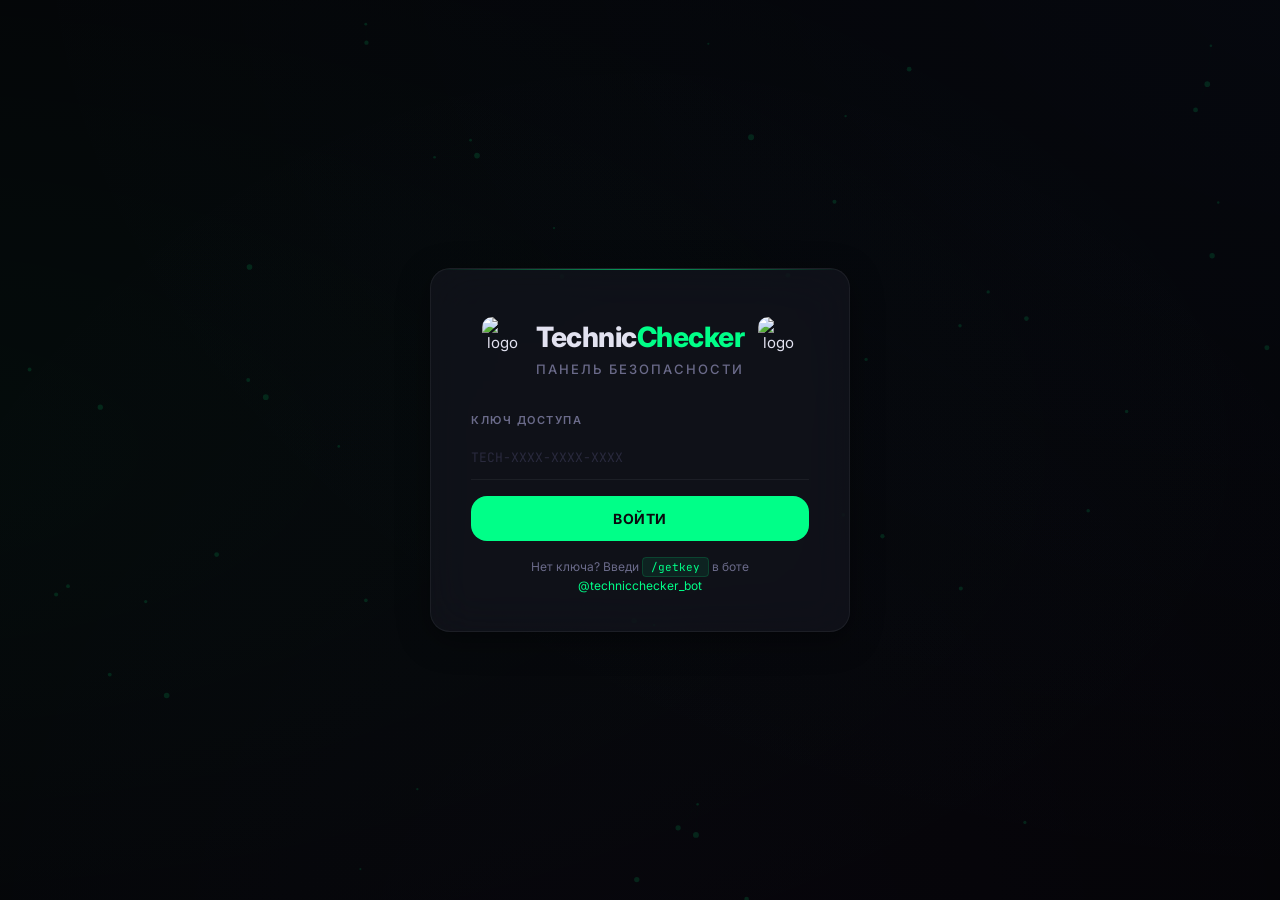
==== commit 796bc63c: "UI: полный хеш без обрезки, окно хеша шире, аккуратная кнопка брутфорса, Архив ников, ренейм Чекер/В" ====
--- a/parser.html
+++ b/parser.html
@@ -21,6 +21,7 @@
       </div>
       <div class="ft-header-right">
         <a href="index.html" class="btn-ghost">Назад</a>
+        <button id="archiveBtn" class="ft-btn" title="Скачать архив всех собранных ников">Архив ников</button>
         <button id="refreshBtn" class="ft-btn" title="Обновить таблицу">Обновить</button>
       </div>
     </header>
@@ -91,7 +92,7 @@
 
     <footer class="ft-footer">
       <span>Зелёный — ник есть в базах · белый — нет в базах · серый — проверен</span>
-      <span class="ft-legend">Нажмите на ник — чекер по базам и расшифровка хешей · Валидка — проверка аккаунта на funtime.su</span>
+      <span class="ft-legend">Нажмите на ник — Чекер по базам и расшифровка хешей · Валидка — дон на funtime.su</span>
     </footer>
   </main>
 
@@ -120,8 +121,9 @@
       <button class="ft-modal-x" id="hashModalClose" title="Закрыть">×</button>
       <div class="ft-modal-head">Полный хеш</div>
       <div class="ft-hash-display" id="hashDisplay" title="Нажмите, чтобы скопировать" data-copy=""></div>
+      <div class="ft-hash-note">Нажмите на хеш — скопировать</div>
       <div class="ft-modal-actions">
-        <button class="ft-btn" id="hashModalCopy">Копировать</button>
+        <button class="ft-btn" id="hashModalCopy">📋 Копировать</button>
         <button class="ft-btn ft-brut" id="hashModalBrut">⚡ Брутфорс</button>
       </div>
     </div>
--- a/style.css
+++ b/style.css
@@ -1020,29 +1020,31 @@
 .btn-hashcat:hover svg { transform: rotate(90deg); }
 
 .btn-brut {
-  width: 28px;
   height: 28px;
-  border-radius: 6px;
+  padding: 0 10px;
+  border-radius: 7px;
   flex-shrink: 0;
   background: rgba(168, 85, 247, 0.1);
-  border: 1px solid rgba(168, 85, 247, 0.15);
+  border: 1px solid rgba(168, 85, 247, 0.2);
   color: #a855f7;
+  font-size: 11px;
+  font-weight: 700;
+  letter-spacing: 0.4px;
+  text-transform: uppercase;
+  white-space: nowrap;
   cursor: pointer;
-  display: flex;
+  display: inline-flex;
   align-items: center;
   justify-content: center;
+  gap: 5px;
   transition: all 0.25s ease;
   position: relative;
 }
-.btn-brut::after {
-  content: '⚡';
-  font-size: 13px;
-}
 .btn-brut:hover {
-  background: rgba(168, 85, 247, 0.2);
+  background: rgba(168, 85, 247, 0.18);
   border-color: #a855f7;
-  box-shadow: 0 0 16px rgba(168, 85, 247, 0.2);
-  transform: scale(1.1);
+  box-shadow: 0 0 16px rgba(168, 85, 247, 0.25);
+  transform: scale(1.05);
 }
 
 .dehash-row {
--- a/parser.css
+++ b/parser.css
@@ -634,7 +634,6 @@
 }
 
 .ft-brut {
-  margin-top: 6px;
   padding: 6px 12px;
   border-radius: 7px;
   border: 1px solid var(--ft-accent);
@@ -668,12 +667,13 @@
   opacity: 0.75;
 }
 .ft-hashbox {
-  display: inline-flex;
-  align-items: center;
+  display: flex;
+  align-items: flex-start;
   gap: 6px;
   font-family: 'JetBrains Mono', monospace;
   font-size: 11.5px;
   font-weight: 500;
+  line-height: 1.6;
   color: var(--ft-green);
   background: var(--ft-panel2);
   border: 1px solid var(--ft-border);
@@ -681,8 +681,13 @@
   padding: 7px 10px;
   cursor: pointer;
   transition: all 0.15s ease;
-  overflow-wrap: break-word;
+}
+.ft-hash-val {
+  font-family: 'JetBrains Mono', monospace;
+  min-width: 0;
+  flex: 1;
   word-break: break-all;
+  overflow-wrap: anywhere;
 }
 .ft-hashbox:hover {
   border-color: var(--ft-border-hover);
@@ -695,6 +700,7 @@
   color: var(--ft-dim);
   opacity: 0.7;
   pointer-events: none;
+  flex-shrink: 0;
 }
 .ft-dbrow-pw {
   margin-top: 6px;
@@ -707,11 +713,12 @@
 }
 
 /* ============ Hash modal ============ */
-.ft-hash-modal { max-width: 420px; }
+.ft-hash-modal { max-width: 680px; }
 .ft-hash-display {
   font-family: 'JetBrains Mono', monospace;
-  font-size: 12.5px;
+  font-size: 13px;
   font-weight: 500;
+  line-height: 1.7;
   color: var(--ft-green);
   word-break: break-all;
   word-wrap: break-word;
@@ -719,22 +726,34 @@
   background: var(--ft-panel2);
   border: 1px solid var(--ft-border-hover);
   border-radius: 8px;
-  padding: 12px 14px;
+  padding: 14px 16px;
   text-align: left;
-  max-height: 220px;
-  overflow-y: auto;
   cursor: pointer;
   transition: all 0.15s ease;
   white-space: pre-wrap;
-  margin-bottom: 4px;
-}
-.ft-hash-display:hover { background: rgba(0, 255, 136, 0.06); }
+  margin-bottom: 8px;
+  text-shadow: none;
+}
+.ft-hash-display:hover { background: rgba(0, 255, 136, 0.06); border-color: var(--ft-accent); }
+.ft-hash-note {
+  font-size: 11px;
+  color: var(--ft-dim);
+  text-align: center;
+  margin-bottom: 14px;
+}
 .ft-modal-actions {
   display: flex;
   gap: 10px;
   justify-content: center;
 }
-.ft-modal-actions .ft-btn { flex: 1; }
+.ft-modal-actions .ft-btn {
+  flex: 1;
+  max-width: 240px;
+  padding: 12px 18px;
+  font-size: 12.5px;
+  letter-spacing: 0.5px;
+  text-transform: none;
+}
 .ft-modal-actions .ft-brut { margin-top: 0; }
 
 .ft-donate {
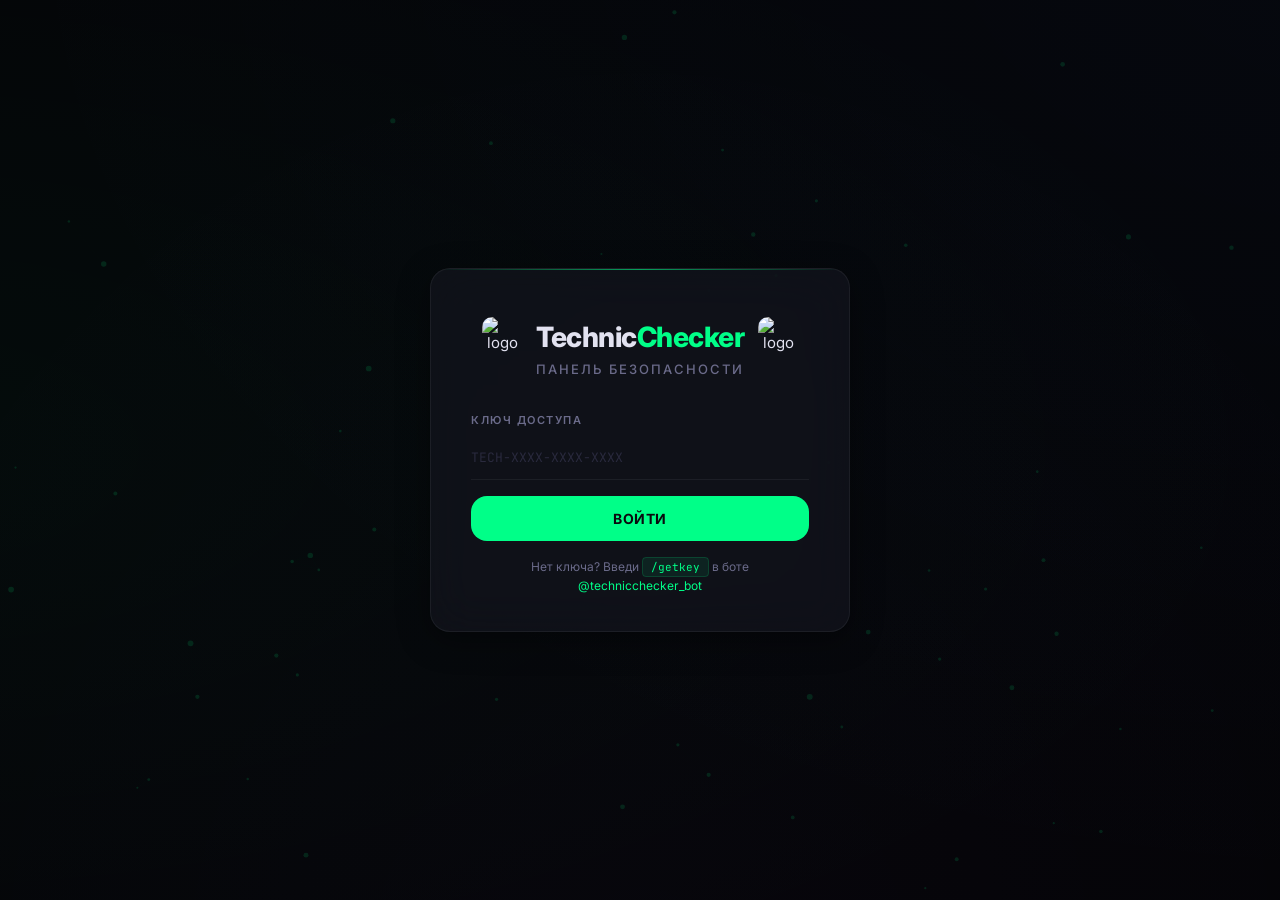
==== commit e50d2c48: "fix: убрать дубль Mass Check, кнопка Парсер, цвета ников, легенда, архив 48ч, донатов" ====
--- a/parser.html
+++ b/parser.html
@@ -17,7 +17,7 @@
       <div class="ft-logo">
         <img src="funtime.png" class="ft-server-icon" alt="FT">
         <span>Technic<span class="accent">Парсер</span></span>
-        <span class="ft-sub">База ников и донов FunTime</span>
+        <span class="ft-sub">База ников и донатов FunTime</span>
       </div>
       <div class="ft-header-right">
         <a href="index.html" class="btn-ghost">Назад</a>
@@ -91,8 +91,12 @@
     </section>
 
     <footer class="ft-footer">
-      <span>Зелёный — ник есть в базах · белый — нет в базах · серый — проверен</span>
-      <span class="ft-legend">Нажмите на ник — Чекер по базам и расшифровка хешей · Валидка — дон на funtime.su</span>
+      <div class="ft-legend-block">
+        <span class="ft-legend-item"><span class="ft-legend-dot dot-green"></span>Ник есть в базах, никто из пользователей не проверял</span>
+        <span class="ft-legend-item"><span class="ft-legend-dot dot-white"></span>Ник не найден в базах</span>
+        <span class="ft-legend-item"><span class="ft-legend-dot dot-red"></span>Ник есть в базах, и его уже проверял кто-то из пользователей</span>
+      </div>
+      <span class="ft-legend">Нажмите на ник — Чекер по базам и расшифровка хешей · Валидка — донат на funtime.su</span>
     </footer>
   </main>
 
--- a/style.css
+++ b/style.css
@@ -359,6 +359,32 @@
   background: var(--danger-bg) !important;
 }
 
+.btn-parser {
+  display: inline-flex;
+  align-items: center;
+  gap: 7px;
+  padding: 8px 16px;
+  border-radius: 8px;
+  font-size: 12px;
+  font-weight: 700;
+  text-transform: uppercase;
+  letter-spacing: 0.5px;
+  text-decoration: none;
+  cursor: pointer;
+  font-family: 'Inter', sans-serif;
+  background: rgba(0, 255, 136, 0.08);
+  border: 1px solid rgba(0, 255, 136, 0.3);
+  color: var(--accent);
+  transition: all 0.2s ease;
+}
+
+.btn-parser:hover {
+  background: rgba(0, 255, 136, 0.15);
+  border-color: var(--accent);
+  box-shadow: 0 0 14px rgba(0, 255, 136, 0.2);
+  color: var(--accent);
+}
+
 /* Mode Tabs */
 .mode-tabs {
   display: flex;
--- a/parser.css
+++ b/parser.css
@@ -341,7 +341,7 @@
 
 .st-white { color: #ffffff; }
 .st-green { color: var(--ft-green); text-shadow: 0 0 10px rgba(0, 255, 136, 0.35); }
-.st-done { color: #9ca3af; }
+.st-red { color: #ff4466; text-shadow: 0 0 10px rgba(255, 68, 102, 0.35); }
 .td-nick.checking { opacity: 0.6; animation: ftPulse 1s ease-in-out infinite; }
 
 @keyframes ftPulse {
@@ -377,14 +377,41 @@
 /* ============ Footer ============ */
 .ft-footer {
   display: flex;
-  align-items: center;
+  align-items: flex-start;
   justify-content: space-between;
   gap: 16px;
   padding-top: 16px;
   flex-wrap: wrap;
   font-size: 12px;
   color: var(--ft-dim);
-}
+  flex-direction: column;
+}
+
+.ft-legend-block {
+  display: flex;
+  flex-wrap: wrap;
+  gap: 14px;
+  align-items: center;
+}
+
+.ft-legend-item {
+  display: flex;
+  align-items: center;
+  gap: 7px;
+  font-size: 12px;
+  color: var(--ft-dim);
+}
+
+.ft-legend-dot {
+  width: 10px;
+  height: 10px;
+  border-radius: 50%;
+  flex-shrink: 0;
+}
+
+.dot-green { background: #00ff88; box-shadow: 0 0 6px rgba(0, 255, 136, 0.5); }
+.dot-white { background: #ffffff; box-shadow: 0 0 4px rgba(255,255,255,0.2); }
+.dot-red   { background: #ff4466; box-shadow: 0 0 6px rgba(255, 68, 102, 0.5); }
 
 .ft-legend {
   display: flex;
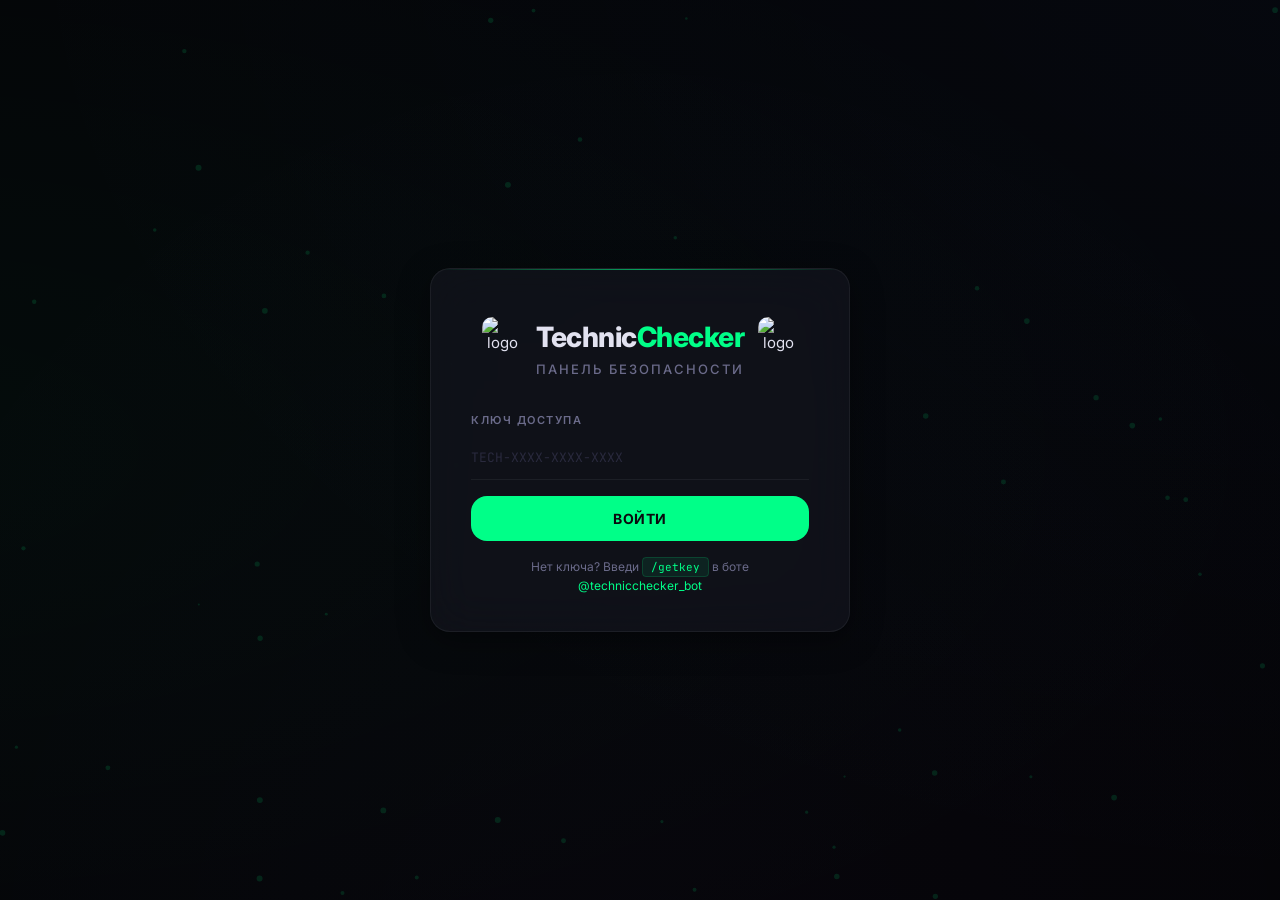
==== commit b0a2a116: "fix: кнопка Парсер, ник краснеет после чека, убрать архив кнопку, 3 чека в футере" ====
--- a/parser.html
+++ b/parser.html
@@ -21,7 +21,6 @@
       </div>
       <div class="ft-header-right">
         <a href="index.html" class="btn-ghost">Назад</a>
-        <button id="archiveBtn" class="ft-btn" title="Скачать архив всех собранных ников">Архив ников</button>
         <button id="refreshBtn" class="ft-btn" title="Обновить таблицу">Обновить</button>
       </div>
     </header>
@@ -96,7 +95,7 @@
         <span class="ft-legend-item"><span class="ft-legend-dot dot-white"></span>Ник не найден в базах</span>
         <span class="ft-legend-item"><span class="ft-legend-dot dot-red"></span>Ник есть в базах, и его уже проверял кто-то из пользователей</span>
       </div>
-      <span class="ft-legend">Нажмите на ник — Чекер по базам и расшифровка хешей · Валидка — донат на funtime.su</span>
+      <span class="ft-legend">Нажмите на ник — Чекер по базам и расшифровка хешей · Валидка — донат на funtime.su · <b>Каждая проверка ника списывает 3 чека</b></span>
     </footer>
   </main>
 
--- a/style.css
+++ b/style.css
@@ -369,20 +369,21 @@
   font-weight: 700;
   text-transform: uppercase;
   letter-spacing: 0.5px;
-  text-decoration: none;
+  text-decoration: none !important;
   cursor: pointer;
   font-family: 'Inter', sans-serif;
-  background: rgba(0, 255, 136, 0.08);
-  border: 1px solid rgba(0, 255, 136, 0.3);
-  color: var(--accent);
+  background: rgba(0, 255, 136, 0.08) !important;
+  border: 1px solid rgba(0, 255, 136, 0.3) !important;
+  color: var(--accent) !important;
   transition: all 0.2s ease;
+  line-height: 1;
 }
 
 .btn-parser:hover {
-  background: rgba(0, 255, 136, 0.15);
-  border-color: var(--accent);
+  background: rgba(0, 255, 136, 0.15) !important;
+  border-color: var(--accent) !important;
   box-shadow: 0 0 14px rgba(0, 255, 136, 0.2);
-  color: var(--accent);
+  color: var(--accent) !important;
 }
 
 /* Mode Tabs */
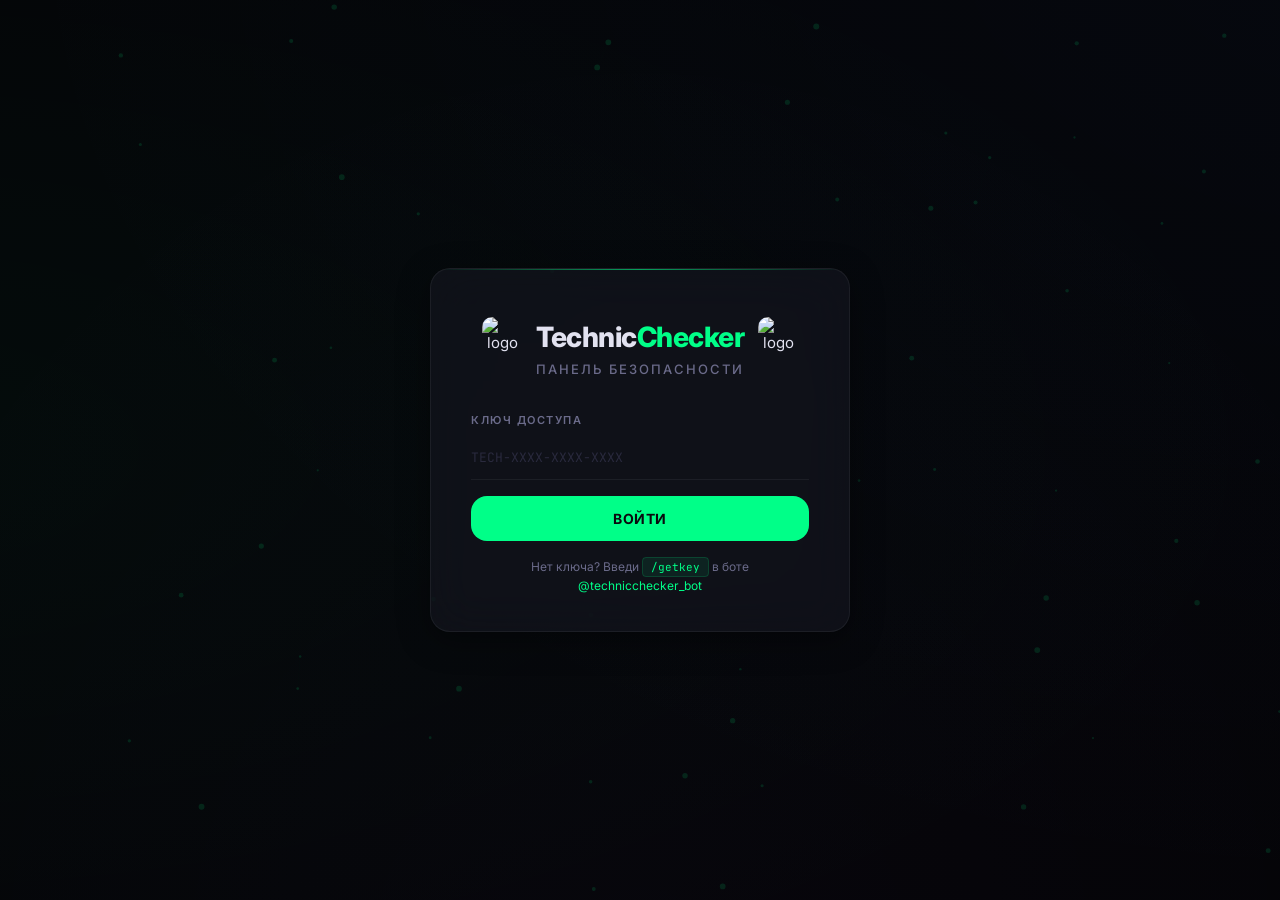
==== commit 62b0e55d: "feat: HolyWorld support - server filter in parser, FT/HW validation toggle, holyworld.png icon" ====
--- a/parser.html
+++ b/parser.html
@@ -111,10 +111,6 @@
         <div class="ft-result-list" id="modalResultList"></div>
         <div class="ft-result-meta" id="modalResultMeta"></div>
       </div>
-      <div class="ft-donate">
-        <button class="ft-btn ft-btn-donate" id="modalDonateBtn">Валидка</button>
-        <div class="ft-donate-result hidden" id="modalDonateResult"></div>
-      </div>
       <div class="ft-result ft-result-error hidden" id="modalError"></div>
     </div>
   </div>
--- a/style.css
+++ b/style.css
@@ -620,6 +620,43 @@
   font-family: 'Inter', sans-serif;
 }
 
+.valid-server-toggle {
+  display: flex;
+  align-items: center;
+  gap: 8px;
+  padding: 12px 20px 0;
+}
+
+.valid-server-toggle .vst-label {
+  font-size: 12px;
+  font-weight: 500;
+  color: var(--text-secondary);
+  font-family: 'Inter', sans-serif;
+}
+
+.valid-server-toggle .vst-btn {
+  background: rgba(0, 0, 0, 0.3);
+  border: 1px solid var(--border-glass);
+  border-radius: 8px;
+  padding: 6px 14px;
+  font-family: 'JetBrains Mono', monospace;
+  font-size: 12px;
+  color: var(--text-secondary);
+  cursor: pointer;
+  transition: all 0.25s;
+}
+
+.valid-server-toggle .vst-btn:hover {
+  border-color: var(--accent);
+  color: var(--text-primary);
+}
+
+.valid-server-toggle .vst-btn.active {
+  background: rgba(0, 255, 136, 0.12);
+  border-color: var(--accent);
+  color: var(--accent);
+}
+
 #checkBtn, #validBtn {
   padding: 0;
   width: 48px;
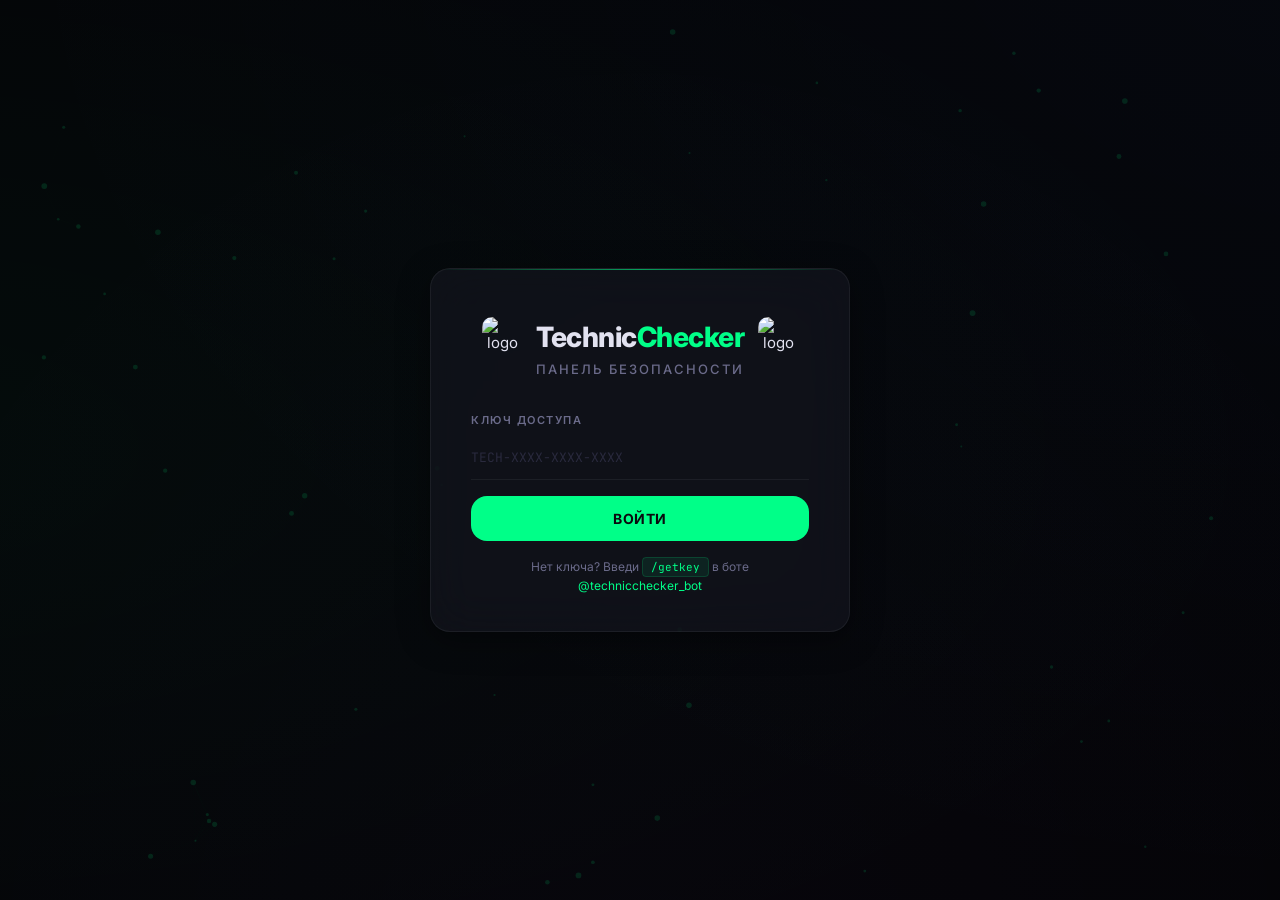
==== commit 0644be62: "Парсер: динамические иконка/заголовок по серверу (HolyWorld)" ====
--- a/parser.html
+++ b/parser.html
@@ -15,9 +15,9 @@
   <main class="ft-page">
     <header class="ft-header">
       <div class="ft-logo">
-        <img src="funtime.png" class="ft-server-icon" alt="FT">
+        <img src="funtime.png" class="ft-server-icon" alt="FT" id="ftHeaderIcon">
         <span>Technic<span class="accent">Парсер</span></span>
-        <span class="ft-sub">База ников и донатов FunTime</span>
+        <span class="ft-sub" id="ftHeaderSub">База ников и донатов Minecraft</span>
       </div>
       <div class="ft-header-right">
         <a href="index.html" class="btn-ghost">Назад</a>
